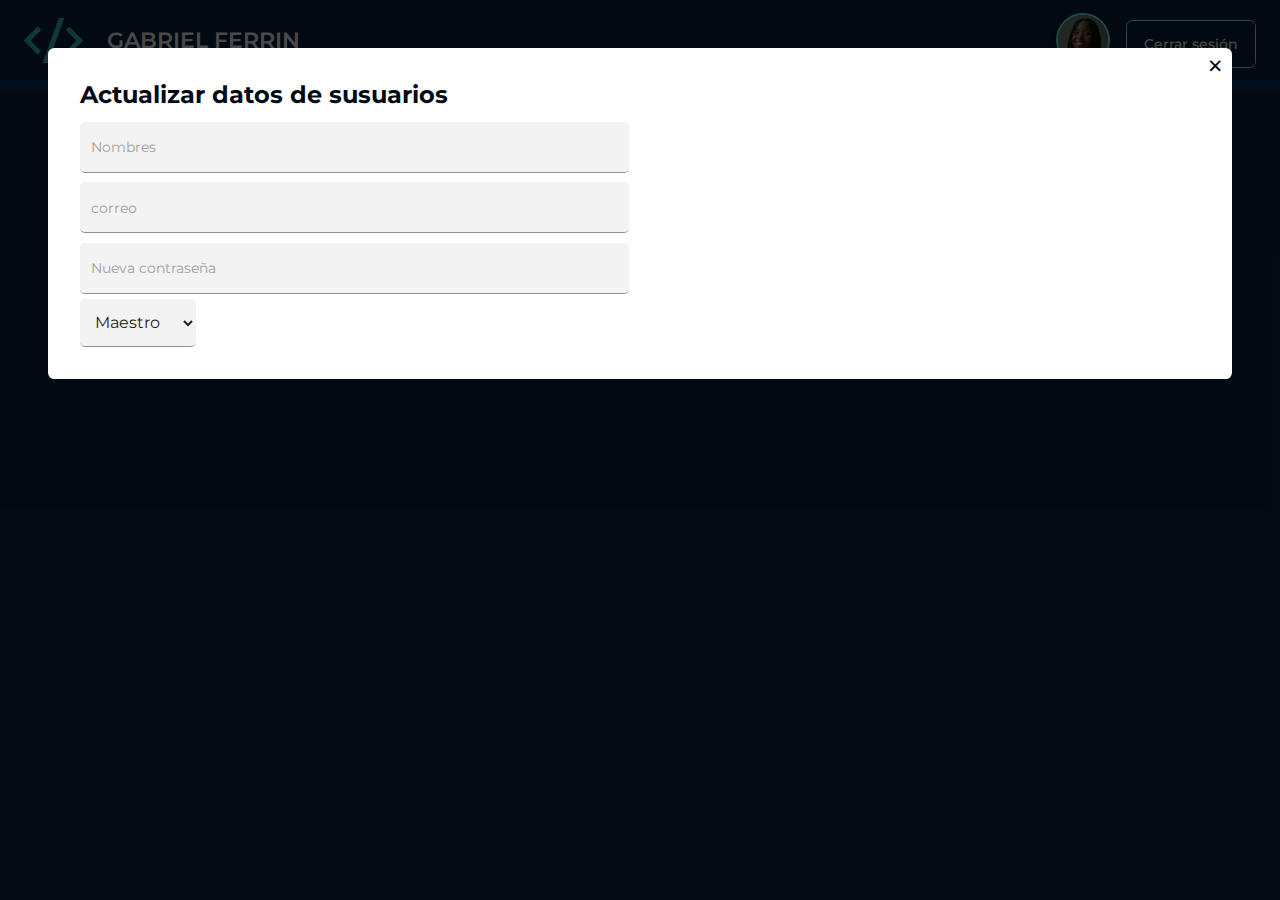
==== manage-users.html @ 36620f9f "update entrega" ====
<!DOCTYPE html>
<html lang="en">

<head>
  <meta charset="UTF-8">
  <meta name="viewport" content="width=device-width, initial-scale=1.0">
  <title>Registro</title>
  <link rel="icon" href="./assets/logo-dark.svg" type="image/svg">
  <!-- styles -->
  <link rel="stylesheet" href="./styles/main.css">
  <link rel="stylesheet" href="./styles/manage-users.css">
  <!-- scripts -->
  <script defer type="module" src="./scripts/helpers.js"></script>
  <script defer type="module" src="./scripts/manage-users.js"></script>
</head>

<body>
  <!-- create/update users form -->
  <div id="users">
    <div id="users-container">
      <span id="close-icon">&times;</span>
      <h2>Actualizar datos de susuarios</h2>
      <!-- form -->
      <form name="user">
        <div id="form-left-side">
          <input type="text" name="name" id="name" required autocomplete="on" placeholder="Nombres">
          <input type="email" name="email" id="email" required autocomplete="on" placeholder="correo">
          <input type="password" name="password" id="password" required autocomplete="on" placeholder="Nueva contraseña">
          <select name="role" id="role" required autocomplete="on" placeholder="Rol">
            <option value="Supervisor">Maestro</option>
            <option value="Controller">Controller</option>
            <option value="Maestro">Supervisor</option>
          </select>
        </div>
        <div id="form-right-side">
        </div>
      </form>
    </div>
  </div>
  <!--  -->
  <div id="server-check">
    Se perdió la conexión con el servidor! Por favor, intenta más tarde.
    <img src="./assets/warning.svg" alt="Señal de alerta" height="27">
  </div>
  <!-- nav -->
  <header id="nav">
    <a id="nav-wrapper" href="./index.html">
      <img src="./assets/logo-dark.svg" alt="logo" height="45">
      <h1 id="home-title">GABRIEL FERRIN</h1>
    </a>
    <div id="user-wrapper">
      <span id="user-name">User</span>
      <img src="./assets/profile-pic-01.jpg" alt="Foto del perfil" height="50" id="profile-pic">
      <button id="logout-btn" class="header-action" onclick="location.href='./index.html'">
        Cerrar sesión
      </button>
    </div>
  </header>
  <div id="strip"></div>
  <!-- main -->
  <main id="manage-users">
    <div id="main-header">
      <div class="title">
        <h2>Gestión de usuarios</h2>
      </div>
      <div class="options">
        <button id="add-user-btn">Agregar usuario</button>
        <button>Reiniciar datos</button>
      </div>
    </div>
    <div id="cards-container">
      <!-- <div class="card">
        <div class="role-wrapper">Supervisor</div>
        <div class="circle">
          <img class="profile-pic" src="./assets/profile-pic-01.jpg" alt="Foto de perfil del usuario" height="150">
        </div>
        <h3>Gabriel Ferrin</h3>
        <p>agferrin@gmail.com</p>
        <div class="buttons-wrapper">
          <button class="button2">Editar</button>
          <button>Eliminar</button>
        </div>
      </div> -->
    </div>
  </main>
  <footer>

  </footer>
</body>

</html>
---- styles/main.css ----
@import url('https://fonts.googleapis.com/css2?family=Montserrat:ital,wght@0,100..900;1,100..900&display=swap');

body {
  /* theme */
  --bg-dark01: #06243F;
  --bg-dark02: #01365E;
  --bg-dark03: #00182c;
  --text-dark01: #ffffff;
  --text-dark02: #E0E0E0;
  --bg-light01: #ffffff;
  --bg-light02: #E0E0E0;
  --bg-light03: #f3f3f3;
  --text-light01: #000b14;
  --text-light02: #01365E;
  --contrast-01: #7dfdff;
  --contrast-02: #b6b9c4;
  --contrast-03: #ff7b00;
  --error-01: #a10000;
  --disabled-01: #E0E0E0;
  /* properties */
  font-family: 'Montserrat', sans-serif;
  margin: 0 auto;
  padding: 0;
  box-sizing: border-box;
  width: 100%;
  max-width: 1500px;
  min-width: 350px;
  min-height: 100vh;
  background-color: var(--bg-dark01);
  color: var(--text-dark01);
}

h1,
h2,
h3,
h4,
h5,
h6,
ul,
p {
  margin: 0;
}

p {
  line-height: 1.6rem;
}

#server-check {
  display: none;
  background-color: var(--error-01);
  color: var(--bg-light02);
  padding: .5rem;
  text-align: center;
  justify-content: center;
  align-items: center;
  font-weight: 600;
  gap: 1rem;
}

#nav {
  display: flex;
  justify-content: space-between;
  align-items: center;
  padding-left: 1.5rem;
  gap: 1.5rem;
  height: 80px;
}

#nav a {
  text-decoration: none;
}

#nav-wrapper {
  display: flex;
  align-items: center;
  gap: 1.5rem;
}

#user-wrapper {
  display: flex;
  align-items: center;
  gap: 1rem;
}

#profile-pic {
  border-radius: 50%;
  border: 2px solid var(--contrast-01);
  box-shadow: rgba(0, 0, 0, 0.541) 0px 13px 27px -5px, rgb(0, 0, 0) 0px 8px 16px -8px;
}

#home-title {
  color: var(--text-dark01);
  font-weight: 600;
  font-size: 1.4rem;
}

.header-action {
  background-color: var(--bg-dark01);
  border: 1px solid var(--contrast-01);
  color: var(--bg-light01);
  border-radius: .4rem;
  height: 3rem;
  font-family: 'Montserrat', sans-serif;
  font-size: .9rem;
  font-weight: 500;
  width: 130px;
  cursor: pointer;
  justify-self: end;
  margin-right: 1.5rem;
  transition: background-color .3s;
}

#register-btn:hover {
  background-color: var(--bg-dark02);
}

#register-btn:active {
  background-color: var(--contrast-01);
}

#strip {
  width: 100%;
  height: 10px;
  background-color: var(--bg-dark02);
}

main {
  display: flex;
  gap: 2rem;
  padding: 2rem 4rem;
}

#home {
  display: grid;
  grid-template-columns: 1fr 1fr;
  padding: 3rem 6rem;
}

main h2 {
  font-weight: 600;
  font-size: 3.8rem;
}

#wrapper01,
#wrapper02 {
  box-sizing: border-box;
  max-width: 600px;
  width: 100%;
  padding: 1.5rem;
}

#wrapper01 {
  display: flex;
  flex-direction: column;
  justify-self: end;
  gap: 1.5rem;
}

#wrapper01-1 {
  display: flex;
  justify-content: space-evenly;
  align-items: center;
  gap: 2rem;
  border: 1px solid var(--contrast-01);
  border-radius: .5rem;
  padding: 1rem;
  width: 70%;
  min-width: 350px;
}

.tech-wrapper {
  display: flex;
  flex-direction: column;
  align-items: center;
  gap: .8rem;
}

#wrapper02 {
  justify-self: start;
  display: flex;
  flex-direction: column;
  gap: 1rem;
  background-color: var(--bg-light01);
  color: var(--text-light01);
  border-radius: .4rem;
  padding: 3.5rem 2.8rem;
  height: fit-content;
  margin-top: 3rem;
}

form {
  display: flex;
  flex-direction: column;
  width: 100%;
  margin-top: .5rem;
  position: relative;
}

input {
  margin: .3rem 0;
}

input[type="text"],
input[type="password"],
input[type="email"],
select,
textarea {
  font-family: 'Montserrat', sans-serif;
  height: 3rem;
  padding-left: .7rem;
  border: none;
  border-bottom: 1px solid rgb(143, 143, 143);
  border-radius: .3rem;
  color: rgb(31, 31, 31);
  background-color: var(--bg-light03);
  transition: border-bottom .4s;
  font-size: 1rem;
}

input[type="text"]:focus,
input[type="password"]:focus,
input[type="email"]:focus,
select:focus,
textarea:focus {
  outline: none;
  border-bottom: 1px solid var(--contrast-01);
  background-color: var(--bg-light01);
}

input[type="text"]:focus::placeholder,
input[type="password"]:focus::placeholder,
input[type="email"]:focus::placeholder
select:focus::placeholder,
textarea:focus::placeholder {
  color: transparent;
  padding-left: 0rem;
}

input[type="text"]::placeholder,
input[type="password"]::placeholder,
input[type="email"]::placeholder,
select::placeholder {
  font-size: .9rem;
  color: rgb(161, 161, 161);
}

/* button type 1 */
input[type="submit"],
button {
  background-color: var(--contrast-01);
  border: none;
  color: var(--text-light01);
  border-radius: .2rem;
  height: 3rem;
  font-family: 'Montserrat', sans-serif;
  font-size: 1rem;
  font-weight: 500;
  transition: background-color .3s;
  width: 100%;
  margin-top: .5rem;
}

input[type="submit"]:hover,
button:hover {
  cursor: pointer;
  background-color: var(--bg-dark02);
  color: var(--bg-light01);
  border: 1px solid var(--contrast-01);
}

input[type="submit"]:active,
button:active {
  background-color: var(--bg-dark03);
}

input[type="submit"]:disabled {
  border: none;
  background-color: var(--disabled-01);
  color: var(--text-light02);
  cursor: default;
}

/* button type 2 */
.button2 {
  background-color: var(--bg-dark01);
  border: 1px solid var(--contrast-01);
  color: var(--bg-light01);
}

.button2:hover,
button:hover {
  cursor: pointer;
  background-color: var(--contrast-01);
  color: var(--text-light01);
  border: 1px solid var(--contrast-01);
}

.button2:active,
button:active {
  background-color: var(--bg-dark02);
}

.button2:disabled {
  border: none;
  background-color: var(--disabled-01);
  color: var(--text-light02);
  cursor: default;
}

/*  */
input:focus:invalid, 
textarea:focus:invalid {
  border-bottom: 1px solid var(--error-01);
}

.error-span {
  color: var(--error-01);
  font-weight: 500;
  display: none;
}

@media (max-width: 1090px) {
  #home {
    display: flex;
    flex-direction: column;
    align-items: center;
    padding: 2rem;
  }

  #wrapper01,
  #wrapper02 {
    align-items: center;
    text-align: center;
    max-width: none;
  }

  #wrapper02 {
    max-width: 500px;
    margin-top: .5rem;
  }

  #wrapper01-1 {
    padding: 2rem 0;
    max-width: 400px;
  }
}

@media (max-width: 500px) {
  main {
    padding: 1rem;
  }
}
---- styles/manage-users.css ----
body {
  position: relative;
}

/* add/update user */
#users {
  position: absolute;
  z-index: 1;
  top: 0;
  left: 0;
  height: 100%;
  width: 100%;
  background-color: rgba(0, 0, 0, 0.712);
  padding: 3rem;
  box-sizing: border-box;
}

#users-container {
  position: relative;
  display: flex;
  flex-direction: column;
  justify-content: center;
  background: var(--bg-light01);
  color: var(--text-light01);
  border-radius: .4rem;
  width: calc(100% - 4rem);
  padding: 2rem;
}

form {
  display: flex;
  flex-direction: row;
  gap: 1rem;
}

#form-left-side,
#form-right-side {
  width: 100%;
}

input {
  width: calc(100% - 1rem);
}

#close-icon {
  font-size: 2rem;
  position: absolute;
  top: 0;
  right: 0;
  height: 35px;
  width: 35px;
  border-radius: 50%;
  display: flex;
  justify-content: center;
  align-items: center;
  transition: all .15s ease-out;
}

#close-icon:hover {
  background-color: var(--error-01);
  cursor: pointer;
  color: var(--bg-light01);
}
/*  */

#manage-users {
  display: flex;
  flex-direction: column;
  gap: 2rem;
}

#main-header {
  display: flex;
  justify-content: space-between;
  align-items: center;
}

#cards-container {
  display: flex;
  flex-wrap: wrap;
  justify-content: center;
  gap: 2rem;
}

.card {
  background-color: var(--bg-dark03);
  box-shadow: rgba(0, 0, 0, 0.541) 0px 13px 27px -5px, rgb(0, 0, 0) 0px 8px 16px -8px;
  gap: 1rem;
  width: 300px;
  border-radius: .4rem;
  padding: 1.5rem;
  padding-top: 3.5rem;
  display: flex;
  flex-direction: column;
  align-items: center;
  color: var(--bg-light02);
  position: relative;
}

.role-wrapper {
  font-weight: 600;
  position: absolute;
  top: 5%;
  left: 7%;
  width: 110px;
  text-align: center;
  background-color: var(--contrast-03);
  color: var(--text-dark01);
  padding: .2rem 0;
  padding-bottom: .4rem;
  border-radius: .2rem;
}

.circle {
  border: 1px solid var(--contrast-01);
  border-radius: 50%;
  padding: .8rem;
  padding-bottom: .6rem;
}

.profile-pic {
  border-radius: 50%;
}

.card h3 {
  margin-top: .5rem;
  font-weight: 600;
  font-size: 1.7rem;
}

.buttons-wrapper {
  display: flex;
  gap: .4rem;
  width: 90%;
}

#manage-users h2 {
  font-size: 2rem;
}

.options {
  display: flex;
  gap: .5rem;
}

.options button {
  width: 150px;
}

button:hover {
  background-color: var(--bg-dark02);
  color: var(--bg-light01);
  border: 1px solid var(--contrast-01);
}

button:active {
  background-color: var(--bg-dark03);
}

@media (max-width: 800px) {
  form {
    flex-direction: column;
  }
}
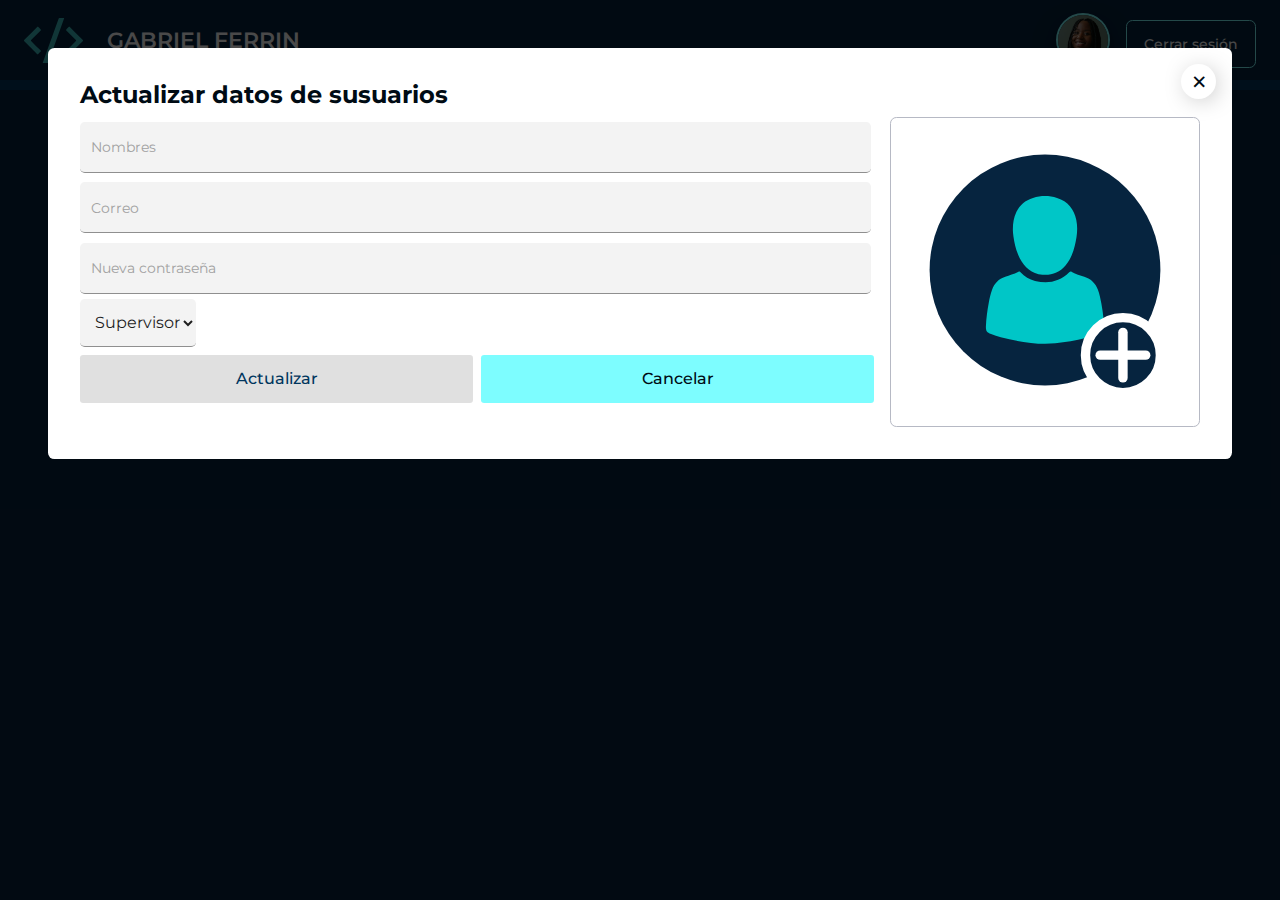
==== commit d727086d: "working on update/add user" ====
--- a/manage-users.html
+++ b/manage-users.html
@@ -21,18 +21,28 @@
       <span id="close-icon">&times;</span>
       <h2>Actualizar datos de susuarios</h2>
       <!-- form -->
-      <form name="user">
+      <form name="user" id="user-form">
         <div id="form-left-side">
           <input type="text" name="name" id="name" required autocomplete="on" placeholder="Nombres">
-          <input type="email" name="email" id="email" required autocomplete="on" placeholder="correo">
-          <input type="password" name="password" id="password" required autocomplete="on" placeholder="Nueva contraseña">
+          <input type="email" name="email" id="email" required autocomplete="on" placeholder="Correo">
+          <input type="password" name="password" id="password" required autocomplete="on" placeholder="Nueva contraseña" pattern=".{8,}" title="La contraseña debe contener al menos 8 caracteres">
           <select name="role" id="role" required autocomplete="on" placeholder="Rol">
-            <option value="Supervisor">Maestro</option>
+            <option value="Supervisor" selected>Supervisor</option>
             <option value="Controller">Controller</option>
-            <option value="Maestro">Supervisor</option>
+            <option value="Maestro">Maestro</option>
           </select>
+          <div id="user-btn-wrap">
+            <input type="submit" value="Actualizar" id="submit-btn" disabled class="button2">
+            <button type="button" id="cancel-btn">
+              Cancelar
+            </button>
+          </div>
         </div>
         <div id="form-right-side">
+          <div id="pic-container">
+            <input type="file" name="picture" id="picture" accept="image/*">
+            <img src="./assets/pic-placeholder.svg" alt="Placeholder de foto de perfil" height="280" id="pic-placeholder">
+          </div>
         </div>
       </form>
     </div>
--- a/styles/main.css
+++ b/styles/main.css
@@ -258,6 +258,7 @@
   transition: background-color .3s;
   width: 100%;
   margin-top: .5rem;
+  box-sizing: border-box;
 }
 
 input[type="submit"]:hover,
@@ -266,6 +267,7 @@
   background-color: var(--bg-dark02);
   color: var(--bg-light01);
   border: 1px solid var(--contrast-01);
+  box-sizing: border-box;
 }
 
 input[type="submit"]:active,
@@ -281,13 +283,13 @@
 }
 
 /* button type 2 */
-.button2 {
+#user-btn-wrap .button2 {
   background-color: var(--bg-dark01);
   border: 1px solid var(--contrast-01);
   color: var(--bg-light01);
 }
 
-.button2:hover,
+#user-btn-wrap .button2:hover,
 button:hover {
   cursor: pointer;
   background-color: var(--contrast-01);
@@ -295,12 +297,12 @@
   border: 1px solid var(--contrast-01);
 }
 
-.button2:active,
+#user-btn-wrap .button2:active,
 button:active {
   background-color: var(--bg-dark02);
 }
 
-.button2:disabled {
+#user-btn-wrap .button2:disabled {
   border: none;
   background-color: var(--disabled-01);
   color: var(--text-light02);
--- a/styles/manage-users.css
+++ b/styles/manage-users.css
@@ -33,20 +33,32 @@
   gap: 1rem;
 }
 
-#form-left-side,
 #form-right-side {
-  width: 100%;
+  border: 1px solid var(--contrast-02);
+  border-radius: .4rem;
+  width: 310px;
+  min-width: 310px;
+  height: 310px;
+  display: flex;
+  justify-content: center;
+  align-items: center;
+  box-sizing: border-box;
+  cursor: pointer;
 }
 
 input {
   width: calc(100% - 1rem);
+}
+
+#picture {
+  display: none;
 }
 
 #close-icon {
   font-size: 2rem;
   position: absolute;
-  top: 0;
-  right: 0;
+  top: 1rem;
+  right: 1rem;
   height: 35px;
   width: 35px;
   border-radius: 50%;
@@ -54,6 +66,7 @@
   justify-content: center;
   align-items: center;
   transition: all .15s ease-out;
+  box-shadow: rgba(0, 0, 0) 0px 1px 1px -10px, rgb(0, 0, 0) 3px 3px 27px -10px;
 }
 
 #close-icon:hover {
@@ -61,6 +74,39 @@
   cursor: pointer;
   color: var(--bg-light01);
 }
+
+#user-btn-wrap {
+  display: flex;
+  gap: .5rem;
+}
+
+/* button type 2 */
+.button2 {
+  background-color: var(--bg-dark01);
+  border: 1px solid var(--contrast-01);
+  color: var(--bg-light01);
+}
+
+.button2:hover,
+button:hover {
+  cursor: pointer;
+  background-color: var(--contrast-01);
+  color: var(--text-light01);
+  border: 1px solid var(--contrast-01);
+}
+
+.button2:active,
+button:active {
+  background-color: var(--bg-dark02);
+}
+
+.button2:disabled {
+  border: none;
+  background-color: var(--disabled-01);
+  color: var(--text-light02);
+  cursor: default;
+}
+
 /*  */
 
 #manage-users {
@@ -151,6 +197,7 @@
   background-color: var(--bg-dark02);
   color: var(--bg-light01);
   border: 1px solid var(--contrast-01);
+  box-sizing: border-box;
 }
 
 button:active {
@@ -160,5 +207,6 @@
 @media (max-width: 800px) {
   form {
     flex-direction: column;
+    align-items: center;
   }
 }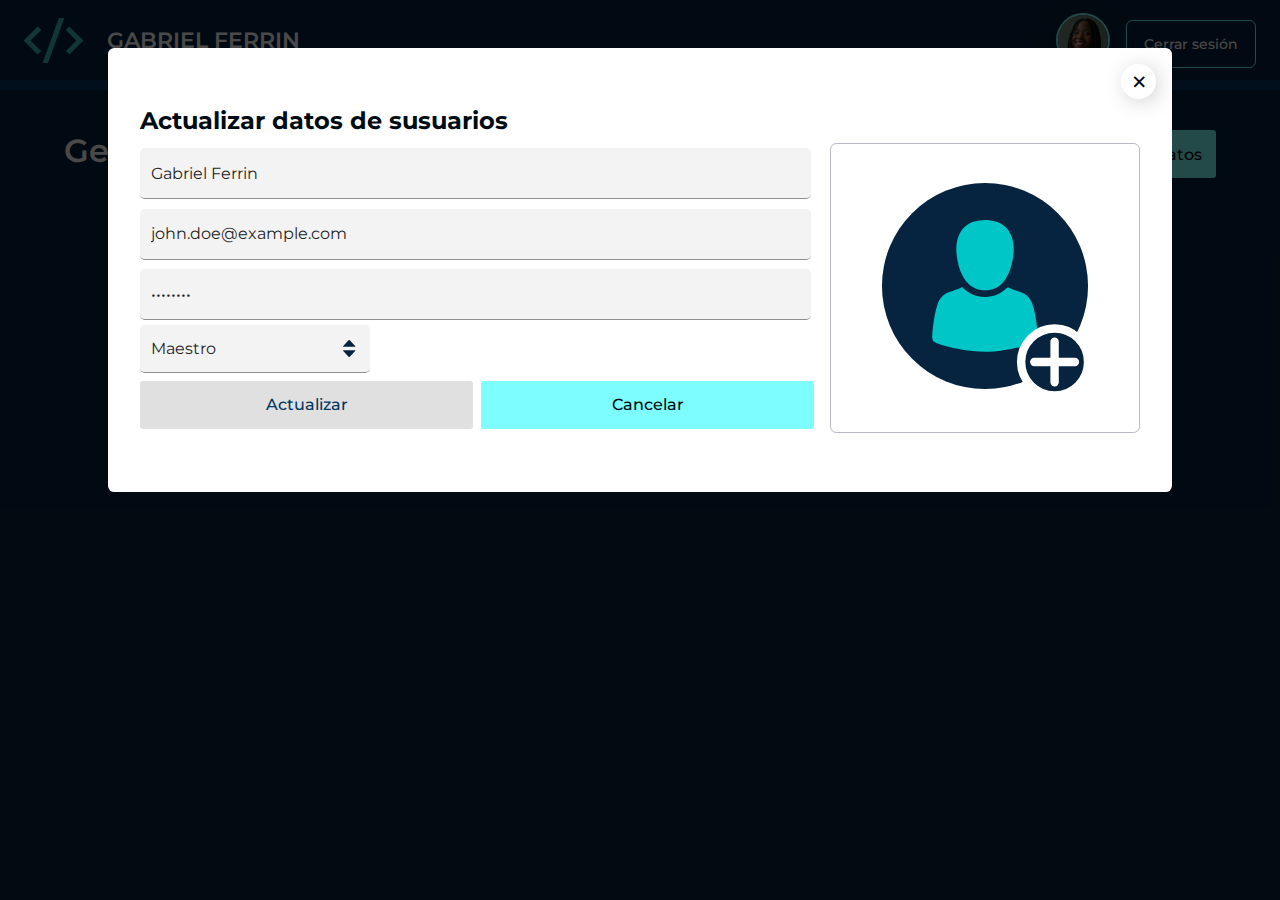
==== commit 0c807db0: "update create/add user" ====
--- a/manage-users.html
+++ b/manage-users.html
@@ -23,16 +23,28 @@
       <!-- form -->
       <form name="user" id="user-form">
         <div id="form-left-side">
-          <input type="text" name="name" id="name" required autocomplete="on" placeholder="Nombres">
-          <input type="email" name="email" id="email" required autocomplete="on" placeholder="Correo">
-          <input type="password" name="password" id="password" required autocomplete="on" placeholder="Nueva contraseña" pattern=".{8,}" title="La contraseña debe contener al menos 8 caracteres">
-          <select name="role" id="role" required autocomplete="on" placeholder="Rol">
-            <option value="Supervisor" selected>Supervisor</option>
-            <option value="Controller">Controller</option>
-            <option value="Maestro">Maestro</option>
-          </select>
+          <input type="text" name="name" id="name" required autocomplete="on" placeholder="Nombres"
+            value="Gabriel Ferrin">
+          <div id="email-container">
+            <input type="email" name="email" id="email" required autocomplete="on" placeholder="Correo"
+              value="john.doe@example.com">
+            <span id="checkmark01">&#x2713;</span>
+            <div id="email-spinner" class="loadingspinner"></div>
+          </div>
+          <span id="email-error" class="error-span">
+            El correo se usó y no está disponible
+          </span>
+          <input type="password" name="password" id="password" required autocomplete="on" placeholder="Nueva contraseña"
+            pattern=".{8,}" title="La contraseña debe contener al menos 8 caracteres" value="12345678">
+          <div id="select-wrapper">
+            <select name="role" id="role" required autocomplete="on" placeholder="Rol">
+              <option value="Maestro" selected>Maestro</option>
+              <option value="Controller">Controller</option>
+              <option value="Supervisor">Supervisor</option>
+            </select>
+          </div>
           <div id="user-btn-wrap">
-            <input type="submit" value="Actualizar" id="submit-btn" disabled class="button2">
+            <input type="submit" value="Actualizar" id="submit-btn" class="button2" disabled>
             <button type="button" id="cancel-btn">
               Cancelar
             </button>
@@ -41,7 +53,8 @@
         <div id="form-right-side">
           <div id="pic-container">
             <input type="file" name="picture" id="picture" accept="image/*">
-            <img src="./assets/pic-placeholder.svg" alt="Placeholder de foto de perfil" height="280" id="pic-placeholder">
+            <img src="./assets/pic-placeholder.svg" alt="Placeholder de foto de perfil" height="250"
+              id="pic-placeholder">
           </div>
         </div>
       </form>
--- a/styles/main.css
+++ b/styles/main.css
@@ -204,7 +204,8 @@
 input[type="password"],
 input[type="email"],
 select,
-textarea {
+textarea
+{
   font-family: 'Montserrat', sans-serif;
   height: 3rem;
   padding-left: .7rem;
@@ -282,6 +283,25 @@
   cursor: default;
 }
 
+#select-wrapper {
+  width: 230px;
+}
+
+select {
+  -moz-appearance:none;
+  -webkit-appearance:none;
+  appearance:none;
+  width: 230px;
+  background: url('../assets/selecter.svg') 0 0 no-repeat;
+}
+
+select option {
+  background-color: var(--bg-light02);
+  color: var(--bg-dark03);
+  font-size: 1.1rem;
+  font-weight: 400;
+}
+
 /* button type 2 */
 #user-btn-wrap .button2 {
   background-color: var(--bg-dark01);
@@ -319,6 +339,76 @@
   color: var(--error-01);
   font-weight: 500;
   display: none;
+}
+
+#password-error,
+#username-error,
+#email-error {
+  font-size: .8rem;
+  align-self: flex-start;
+}
+
+.loadingspinner {
+  display: none;
+	pointer-events: none;
+	width: 1rem;
+	height: 1rem;
+	border: 0.1rem solid transparent;
+	border-color: var(--text-dark02);
+	border-top-color: #3E67EC;
+	border-radius: 50%;
+	animation: loadingspin 1s linear infinite;
+}
+
+#spinner02,
+#spinner03,
+#spinner04,
+#spinner05,
+#checkmark01,
+#checkmark02,
+#checkmark03,
+#checkmark04,
+#exmark02,
+#exmark03,
+#exmark04 {
+	position: absolute;
+	right: -6%;
+	top: 8%;
+	display: none;
+}
+
+#checkmark01,
+#checkmark02,
+#checkmark03,
+#checkmark04 {
+  font-weight: 900;
+	color: green;
+	font-size: 1.4rem;
+	top: 5%;
+}
+
+
+#checkmark02,
+#checkmark03,
+#checkmark04 {
+	top: -25%;
+	left: 0;
+}
+
+#spinner03,
+#spinner04,
+#spinner05,
+#exmark02,
+#exmark03,
+#exmark04 {
+	top: 0;
+	left: 0;
+}
+
+@keyframes loadingspin {
+	100% {
+			transform: rotate(360deg)
+	}
 }
 
 @media (max-width: 1090px) {
--- a/styles/manage-users.css
+++ b/styles/manage-users.css
@@ -8,6 +8,8 @@
   z-index: 1;
   top: 0;
   left: 0;
+  display: flex;
+  justify-content: center;
   height: 100%;
   width: 100%;
   background-color: rgba(0, 0, 0, 0.712);
@@ -24,6 +26,8 @@
   color: var(--text-light01);
   border-radius: .4rem;
   width: calc(100% - 4rem);
+  height: 380px;
+  max-width: 1000px;
   padding: 2rem;
 }
 
@@ -38,7 +42,7 @@
   border-radius: .4rem;
   width: 310px;
   min-width: 310px;
-  height: 310px;
+  height: 290px;
   display: flex;
   justify-content: center;
   align-items: center;
@@ -78,6 +82,25 @@
 #user-btn-wrap {
   display: flex;
   gap: .5rem;
+}
+
+#form-left-side {
+  flex-grow: 1;
+}
+
+#checkmark01 {
+  right: 3%;
+  top: 14px;
+}
+
+#email-spinner {
+  position: absolute;
+  top: 20px;
+  right: 3%;
+}
+
+#email-container {
+  position: relative;
 }
 
 /* button type 2 */
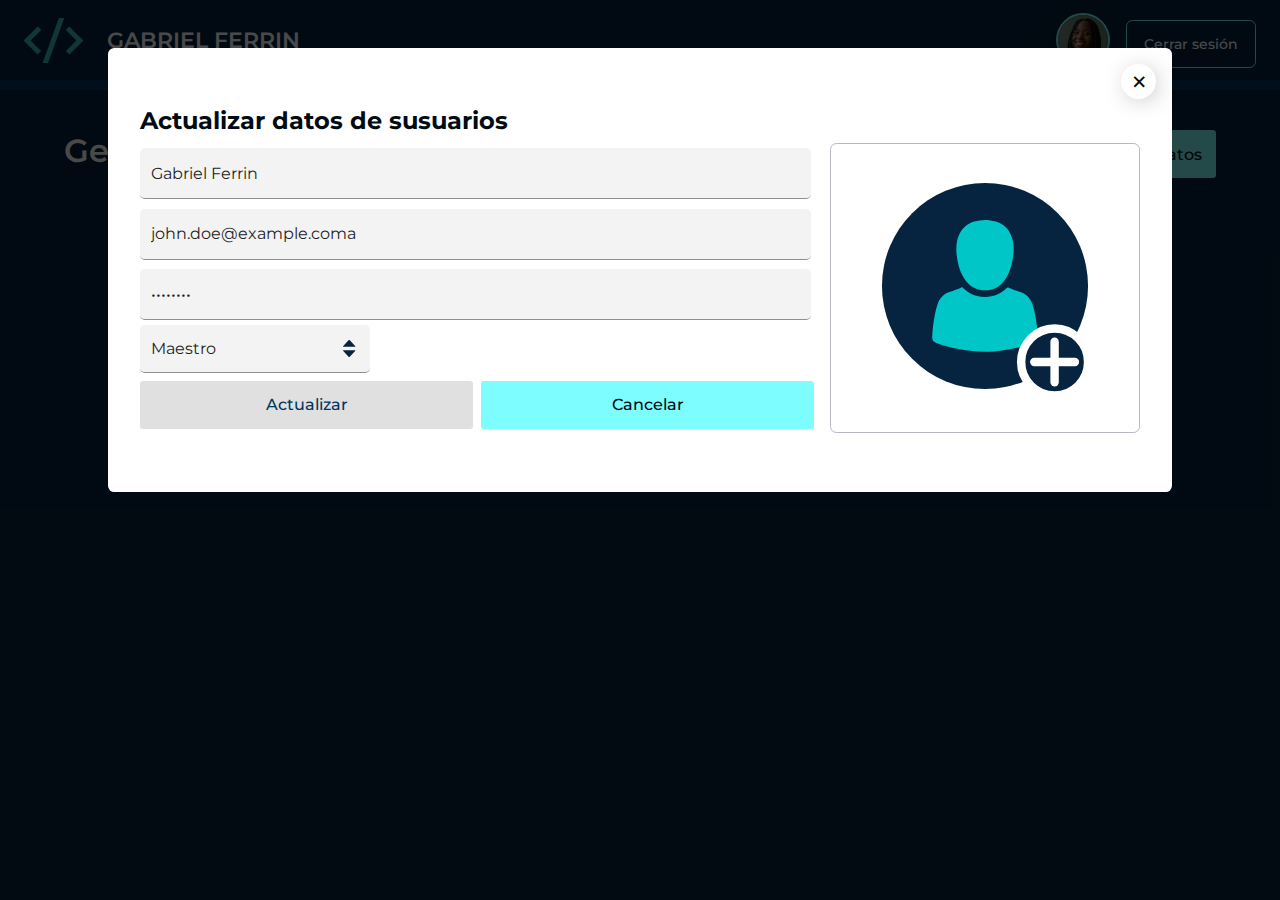
==== commit 84424e83: "working on create/update user" ====
--- a/manage-users.html
+++ b/manage-users.html
@@ -27,12 +27,12 @@
             value="Gabriel Ferrin">
           <div id="email-container">
             <input type="email" name="email" id="email" required autocomplete="on" placeholder="Correo"
-              value="john.doe@example.com">
+              value="john.doe@example.coma">
             <span id="checkmark01">&#x2713;</span>
             <div id="email-spinner" class="loadingspinner"></div>
           </div>
           <span id="email-error" class="error-span">
-            El correo se usó y no está disponible
+            Otro usuario ya utilizó este correo
           </span>
           <input type="password" name="password" id="password" required autocomplete="on" placeholder="Nueva contraseña"
             pattern=".{8,}" title="La contraseña debe contener al menos 8 caracteres" value="12345678">
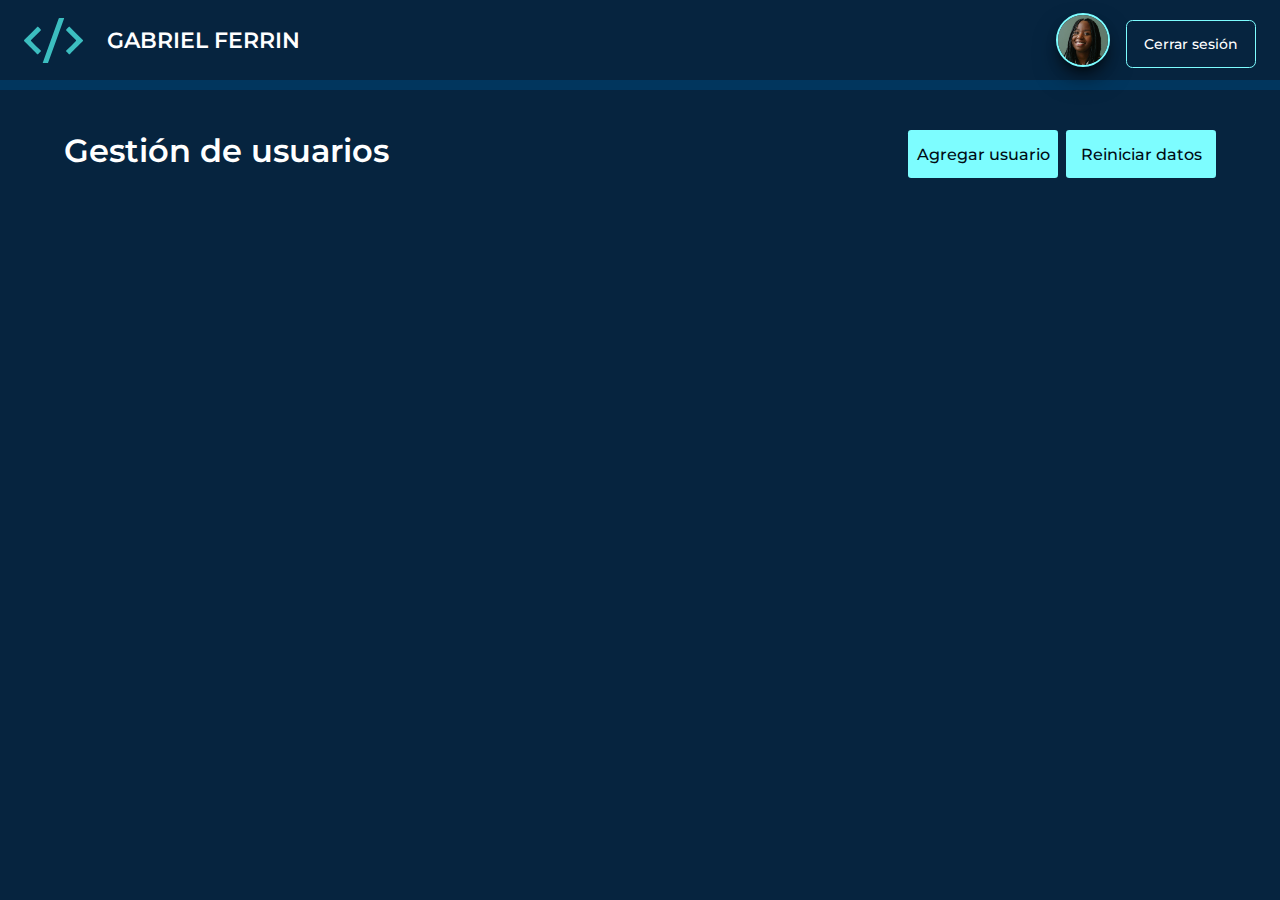
==== commit 1844bc5a: "finished add user" ====
--- a/manage-users.html
+++ b/manage-users.html
@@ -23,11 +23,9 @@
       <!-- form -->
       <form name="user" id="user-form">
         <div id="form-left-side">
-          <input type="text" name="name" id="name" required autocomplete="on" placeholder="Nombres"
-            value="Gabriel Ferrin">
+          <input type="text" name="name" id="name" required autocomplete="on" placeholder="Nombres">
           <div id="email-container">
-            <input type="email" name="email" id="email" required autocomplete="on" placeholder="Correo"
-              value="john.doe@example.coma">
+            <input type="email" name="email" id="email" required autocomplete="on" placeholder="Correo">
             <span id="checkmark01">&#x2713;</span>
             <div id="email-spinner" class="loadingspinner"></div>
           </div>
@@ -35,7 +33,7 @@
             Otro usuario ya utilizó este correo
           </span>
           <input type="password" name="password" id="password" required autocomplete="on" placeholder="Nueva contraseña"
-            pattern=".{8,}" title="La contraseña debe contener al menos 8 caracteres" value="12345678">
+            pattern=".{8,}" title="La contraseña debe contener al menos 8 caracteres" >
           <div id="select-wrapper">
             <select name="role" id="role" required autocomplete="on" placeholder="Rol">
               <option value="Maestro" selected>Maestro</option>
@@ -54,7 +52,7 @@
           <div id="pic-container">
             <input type="file" name="picture" id="picture" accept="image/*">
             <img src="./assets/pic-placeholder.svg" alt="Placeholder de foto de perfil" height="250"
-              id="pic-placeholder">
+              width="250" id="pic-placeholder">
           </div>
         </div>
       </form>
--- a/styles/manage-users.css
+++ b/styles/manage-users.css
@@ -8,7 +8,7 @@
   z-index: 1;
   top: 0;
   left: 0;
-  display: flex;
+  display: none;
   justify-content: center;
   height: 100%;
   width: 100%;
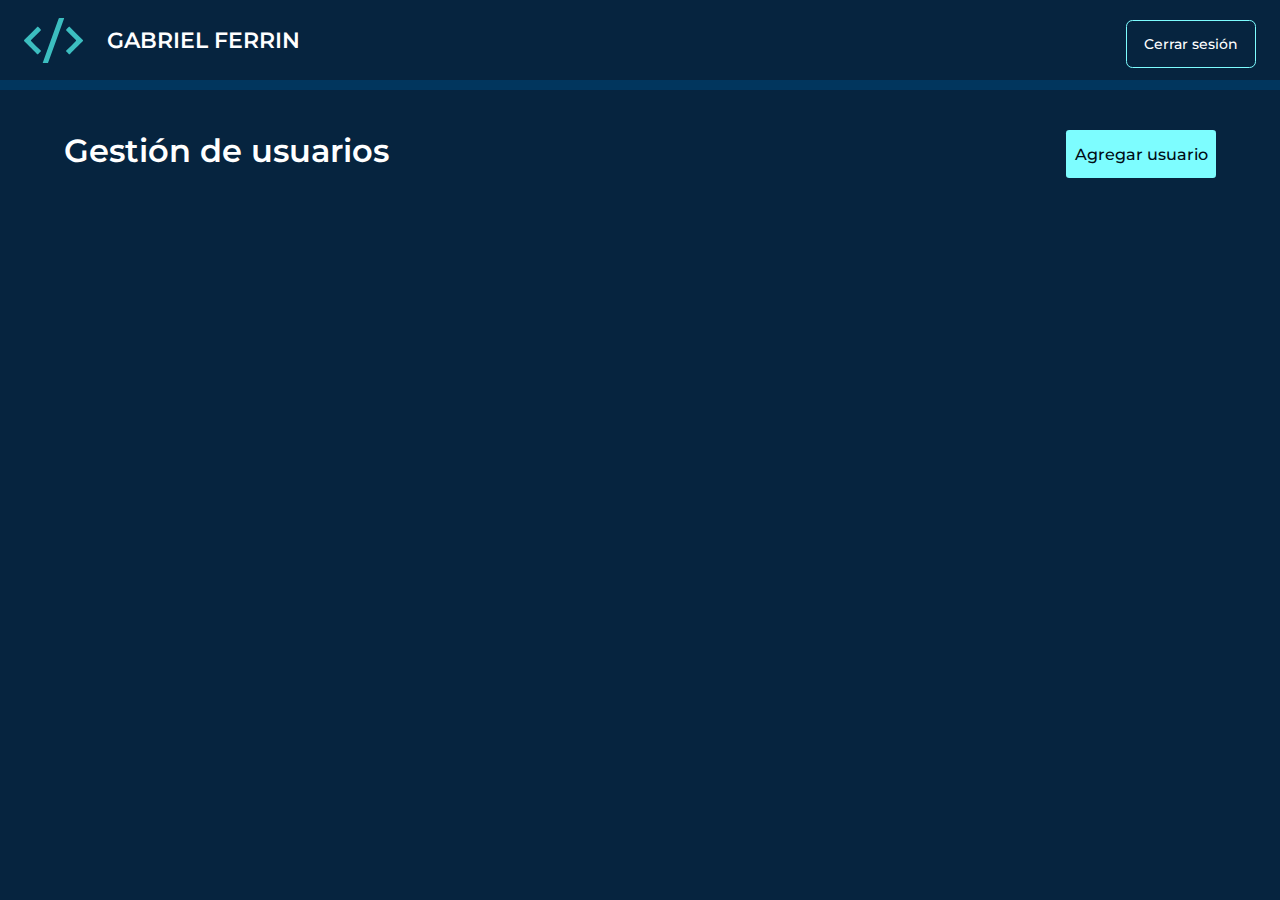
==== commit c17c60b8: "finished add user | file management (storage limit, image max size, etc.)" ====
--- a/manage-users.html
+++ b/manage-users.html
@@ -33,7 +33,7 @@
             Otro usuario ya utilizó este correo
           </span>
           <input type="password" name="password" id="password" required autocomplete="on" placeholder="Nueva contraseña"
-            pattern=".{8,}" title="La contraseña debe contener al menos 8 caracteres" >
+            pattern=".{8,}" title="La contraseña debe contener al menos 8 caracteres">
           <div id="select-wrapper">
             <select name="role" id="role" required autocomplete="on" placeholder="Rol">
               <option value="Maestro" selected>Maestro</option>
@@ -42,7 +42,7 @@
             </select>
           </div>
           <div id="user-btn-wrap">
-            <input type="submit" value="Actualizar" id="submit-btn" class="button2" disabled>
+            <input type="submit" value="Agregar" id="submit-btn" class="button2" disabled>
             <button type="button" id="cancel-btn">
               Cancelar
             </button>
@@ -51,8 +51,9 @@
         <div id="form-right-side">
           <div id="pic-container">
             <input type="file" name="picture" id="picture" accept="image/*">
-            <img src="./assets/pic-placeholder.svg" alt="Placeholder de foto de perfil" height="250"
-              width="250" id="pic-placeholder">
+            <img src="./assets/pic-placeholder.svg" alt="Placeholder de foto de perfil" height="250" width="250"
+              id="pic-placeholder">
+            <span>Relación 1:1 recomendada</span>
           </div>
         </div>
       </form>
@@ -71,7 +72,7 @@
     </a>
     <div id="user-wrapper">
       <span id="user-name">User</span>
-      <img src="./assets/profile-pic-01.jpg" alt="Foto del perfil" height="50" id="profile-pic">
+      <!-- <img src="./assets/profile-pic-01.jpg" alt="Foto del perfil" height="50" id="profile-pic"> -->
       <button id="logout-btn" class="header-action" onclick="location.href='./index.html'">
         Cerrar sesión
       </button>
@@ -86,7 +87,7 @@
       </div>
       <div class="options">
         <button id="add-user-btn">Agregar usuario</button>
-        <button>Reiniciar datos</button>
+        <!-- <button>Reiniciar datos</button> -->
       </div>
     </div>
     <div id="cards-container">
--- a/styles/manage-users.css
+++ b/styles/manage-users.css
@@ -42,12 +42,22 @@
   border-radius: .4rem;
   width: 310px;
   min-width: 310px;
-  height: 290px;
+  height: 296px;
   display: flex;
   justify-content: center;
   align-items: center;
   box-sizing: border-box;
   cursor: pointer;
+}
+
+#pic-placeholder {
+  object-fit: cover;
+}
+
+#pic-container {
+  text-align: center;
+  font-size: .8rem;
+  margin-bottom: -20px;
 }
 
 input {
